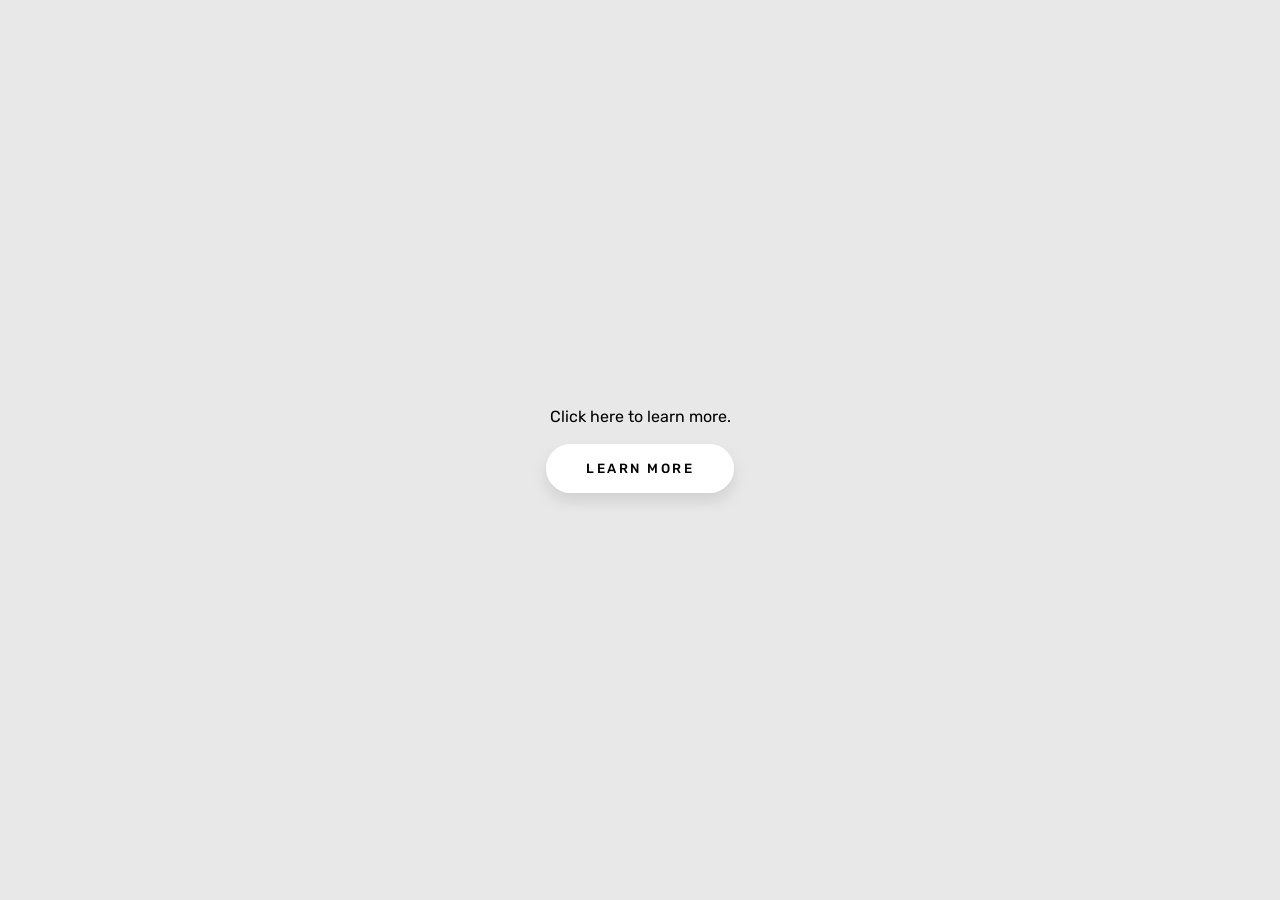
==== index.html @ 85b26244 "pushing final code" ====
<!doctype html>
<html lang="en">
  <head>
    <meta charset="UTF-8" />
    <meta name="viewport" content="width=device-width, initial-scale=1.0" />
    <title>My Page</title>
    <link rel="stylesheet" href="./styles.css">
  </head>
  <body>
    <div class="container">
      <p>Click here to learn more.</p>
      <button class="learn-more-btn">Learn More</button>
      </div>
    </div>
  </body>
</html>
---- styles.css ----
@import url("https://fonts.googleapis.com/css2?family=Rubik:ital,wght@0,300..900;1,300..900&display=swap");

body {
  font-family: "Rubik", sans-serif;
}

* {
  margin: 0;
  padding: 0;
  box-sizing: border-box;
}

.container {
  width: 100vw;
  height: 100vh;

  background-color: #e8e8e8;

  display: flex;
  flex-direction: column;
  justify-content: center;
  align-items: center;
  gap: 2vh;
}

.learn-more-btn {
  padding: 1.3em 3em;
  text-transform: uppercase;
  letter-spacing: 2.5px;
  font-weight: 500;
  color: #000;
  font-family: "Rubik";

  background-color: #fff;
  border: none;
  outline: none;
  border-radius: 45px;
  box-shadow: 0px 8px 15px rgba(0, 0, 0, 0.1);
  transition: all 0.3s ease 0s;
  cursor: pointer;
}

button:hover {
  background-color: #16e16e;
  box-shadow: 0px 15px 20px rgba(46, 229, 157, 0.4);
  transform: translateY(-7px);
}

button:active {
  transform: translateY(-1px);
}
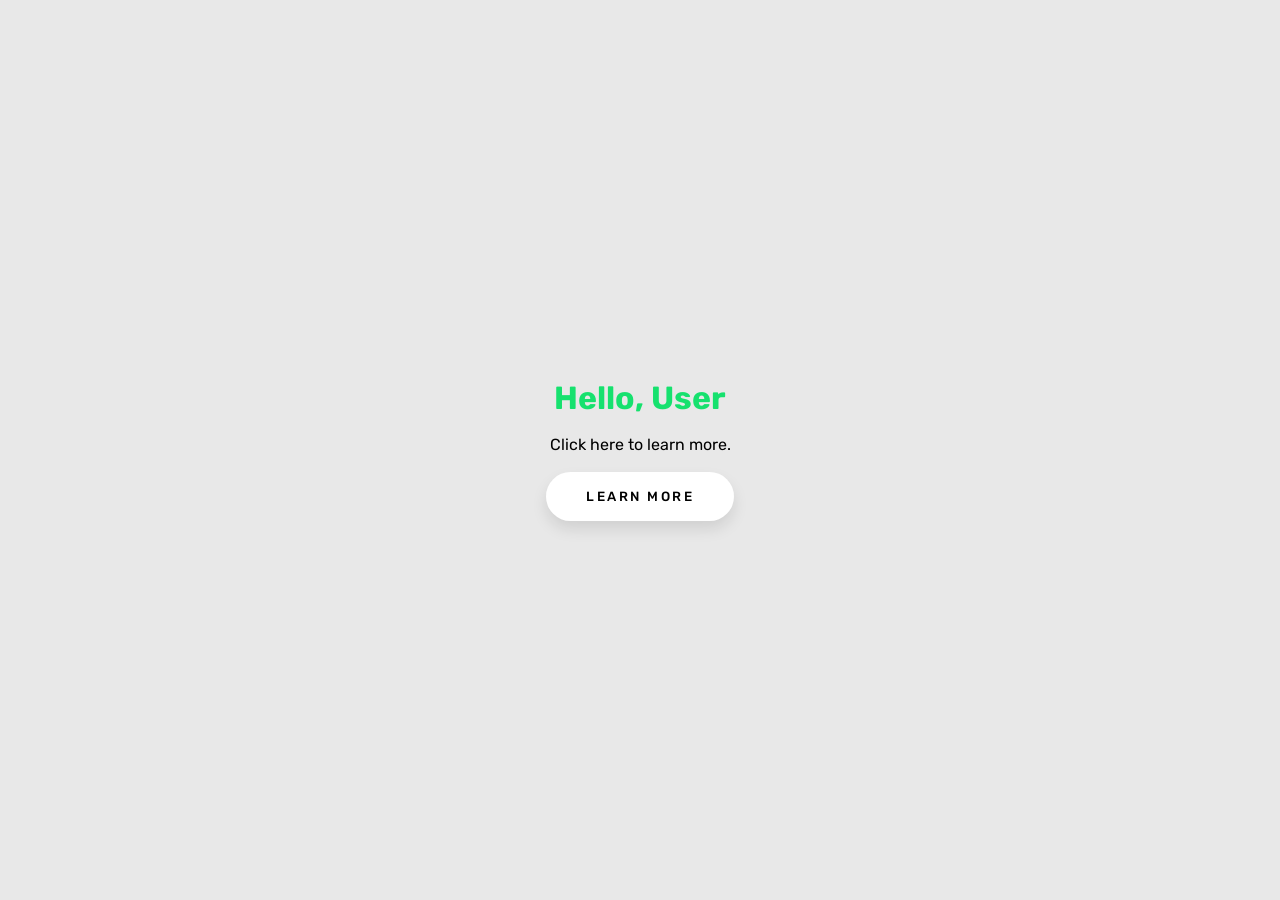
==== commit 11dcf150: "edit: second session code" ====
--- a/index.html
+++ b/index.html
@@ -3,14 +3,25 @@
   <head>
     <meta charset="UTF-8" />
     <meta name="viewport" content="width=device-width, initial-scale=1.0" />
-    <title>My Page</title>
-    <link rel="stylesheet" href="./styles.css">
+    <title>My first page</title>
+    <link rel="stylesheet" href="./styles.css" />
   </head>
   <body>
     <div class="container">
+      <!-- <h1 class="heading">Hi there</h1>
+      <h1 class="heading" id="heading-id">Welcome to TG</h1>
+      <h1 class="heading">This session is hosted by Bhavit and Shyamak</h1>
+      <h1>This is the second session of WebD</h1> -->
+
+      <!-- <div class="container-2">
+        <div class="square" style="background-color: black"></div>
+        <div class="square" style="background-color: aqua"></div>
+        <div class="square" style="background-color: beige"></div>
+      </div> -->
+
+      <h1>Hello, <span id="username">User</span></h1>
       <p>Click here to learn more.</p>
-      <button class="learn-more-btn">Learn More</button>
-      </div>
+      <button class="learn-more-btn">Learn more</button>
     </div>
   </body>
 </html>
--- a/styles.css
+++ b/styles.css
@@ -1,14 +1,45 @@
 @import url("https://fonts.googleapis.com/css2?family=Rubik:ital,wght@0,300..900;1,300..900&display=swap");
 
 body {
-  font-family: "Rubik", sans-serif;
+  font-family: "Rubik";
 }
+
+h1 {
+  color: #16e16e;
+}
+
+.heading {
+  color: purple;
+}
+
+#heading-id {
+  color: red;
+}
+/* id > classes > elements */
 
 * {
   margin: 0;
   padding: 0;
   box-sizing: border-box;
 }
+/* 
+.container-2 {
+  display: flex;
+  flex-direction: column-reverse;
+  align-items: center;
+  justify-content: center;
+  gap: 2vh;
+
+  height: 500px;
+  width: 700px;
+  border: blue 2px dashed;
+}
+
+.square {
+  width: 100px;
+  height: 100px;
+  background-color: red;
+} */
 
 .container {
   width: 100vw;
@@ -34,7 +65,7 @@
   background-color: #fff;
   border: none;
   outline: none;
-  border-radius: 45px;
+  border-radius: 110px;
   box-shadow: 0px 8px 15px rgba(0, 0, 0, 0.1);
   transition: all 0.3s ease 0s;
   cursor: pointer;
